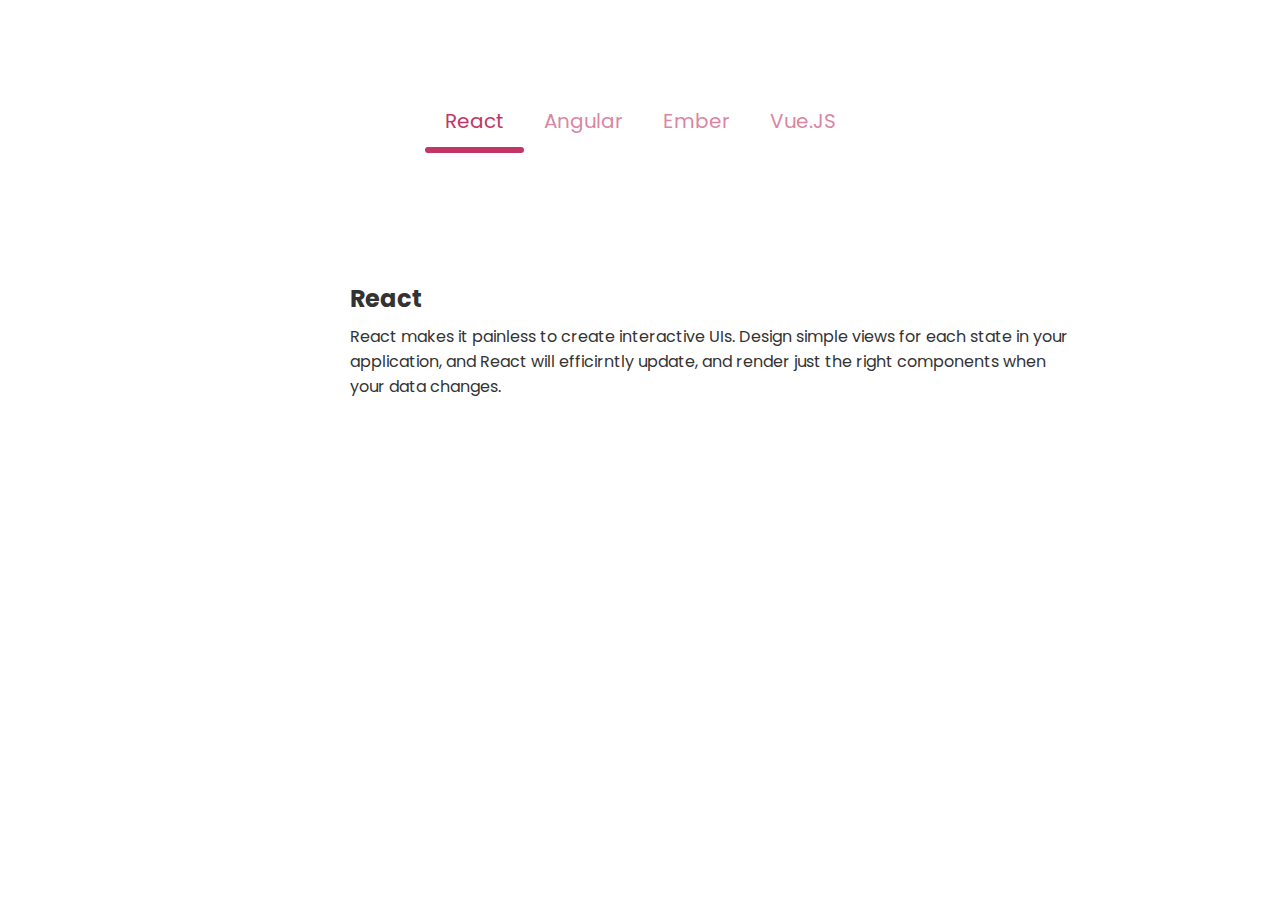
==== index.html @ 54733095 "add" ====
<!DOCTYPE html>
<html lang="en">
<head>
    <meta charset="UTF-8">
    <meta http-equiv="X-UA-Compatible" content="IE=edge">
    <meta name="viewport" content="width=device-width, initial-scale=1.0">
    <title>Tab UI</title>
    <link rel="preconnect" href="https://fonts.gstatic.com">
<link rel="stylesheet" href="https://cdnjs.cloudflare.com/ajax/libs/font-awesome/5.15.2/css/all.min.css" integrity="sha512-HK5fgLBL+xu6dm/Ii3z4xhlSUyZgTT9tuc/hSrtw6uzJOvgRr2a9jyxxT1ely+B+xFAmJKVSTbpM/CuL7qxO8w==" crossorigin="anonymous" />
<link href="https://fonts.googleapis.com/css2?family=Poppins:wght@300;400;500;600&display=swap" rel="stylesheet">
<link rel="stylesheet" href="/style.css">
</head>
<body>
    <div class="tabs">
        <div class="tab-item active" >
            <i class="tab-icon fas fa-code"></i>
            React
        </div>
        <div class="tab-item">
            <i class="tab-icon fas fa-cog"></i>
            Angular
        </div>
        <div class="tab-item">
            <i class="tab-icon fas fa-plus-circle"></i>
            Ember
        </div>
        <div class="tab-item">
            <i class="tab-icon fas fa-pen-nib"></i>
            Vue.JS
        </div>
        <div class="line"></div>
    </div>

    <div class="tab-content">
        <div class="tab-pane active" >
            <h2>React</h2>
            <p>React makes it painless to create interactive UIs. Design simple views for each state
                in your application, and React will efficirntly update, and render just the right components when your
                data changes.
            </p>
        </div>
        <div class="tab-pane">
            <h2>Angular</h2>
            <p>Angular is an application design framework and development platform for creating efficient
                 and sophisticated single-page apps. </p>
        </div>
        <div class="tab-pane">
            <h2>Ember</h2>
            <p>Ember.js is a productive, battle-tested JavaScript framework foe building modern web application.
                 It includes everything you need to build rich UIs that work on any device.
            </p>
        </div>
        <div class="tab-pane">
            <h2>Vue.JS</h2>
            <p>Vue (pronounced /vju:/, like view) is a progressive framework for bulding user interfaces. 
                Unlike other monolithic framework, Vue is designed from the ground up be incrementally adoptable.<p>
        </div>
    </div>
    
</body>
<script src="/app.js"></script>
</html>
---- style.css ----
*{
    padding: 0px;
    margin : 0px;
    box-sizing: border-box;
}

body{
    display: flex;
    flex-direction: column;
    left: 0;
    font-family: "Poppins", sans-serif;
}

body div{
    margin: 5% auto 0;
    max-width: 720px;
    
}

.tabs {
    display: flex;
    position: relative;

}

.tabs .line{
    position :absolute;
    left: 0;
    bottom: 0;
    width: 0;
    height: 6px;
    border-radius: 15px;
    background-color: #c23564;
    transition: all 0.2s ease;
}

.tab-item{
    min-width: 80px;
    padding: 16px 20px 11px 20px;
    font-size: 20px;
    text-align: center;
    color: #c23564;
    background-color: #fff;
    border-top-left-radius: 5px;
    border-top-right-radius: 5px;
    border-bottom: 5px solid transparent;
    opacity: 0.6;
    cursor: pointer;
    transition: all 0.5s ease;
}

.tab-icon{
    font-size: 24px;
    width: 32px;
    position: relative;
    top: 2px;
}

.tab-item:hover{
    opacity: 1;
    background-color:rgba(194, 53, 100, 0.05);
    border-color: rgba(194, 53, 100, 0.1)
}

.tab-item.active{
    opacity: 1;
}

.tab-content{
    margin-left: 350px;
    padding: 28px 0px;
}
.tab-pane{
    color: #333;
    display: none;
    
}

.tab-pane.active{
    display: block;
}
.tab-pane h2{
    font-size: 24px;
    margin-bottom: 8px;
}
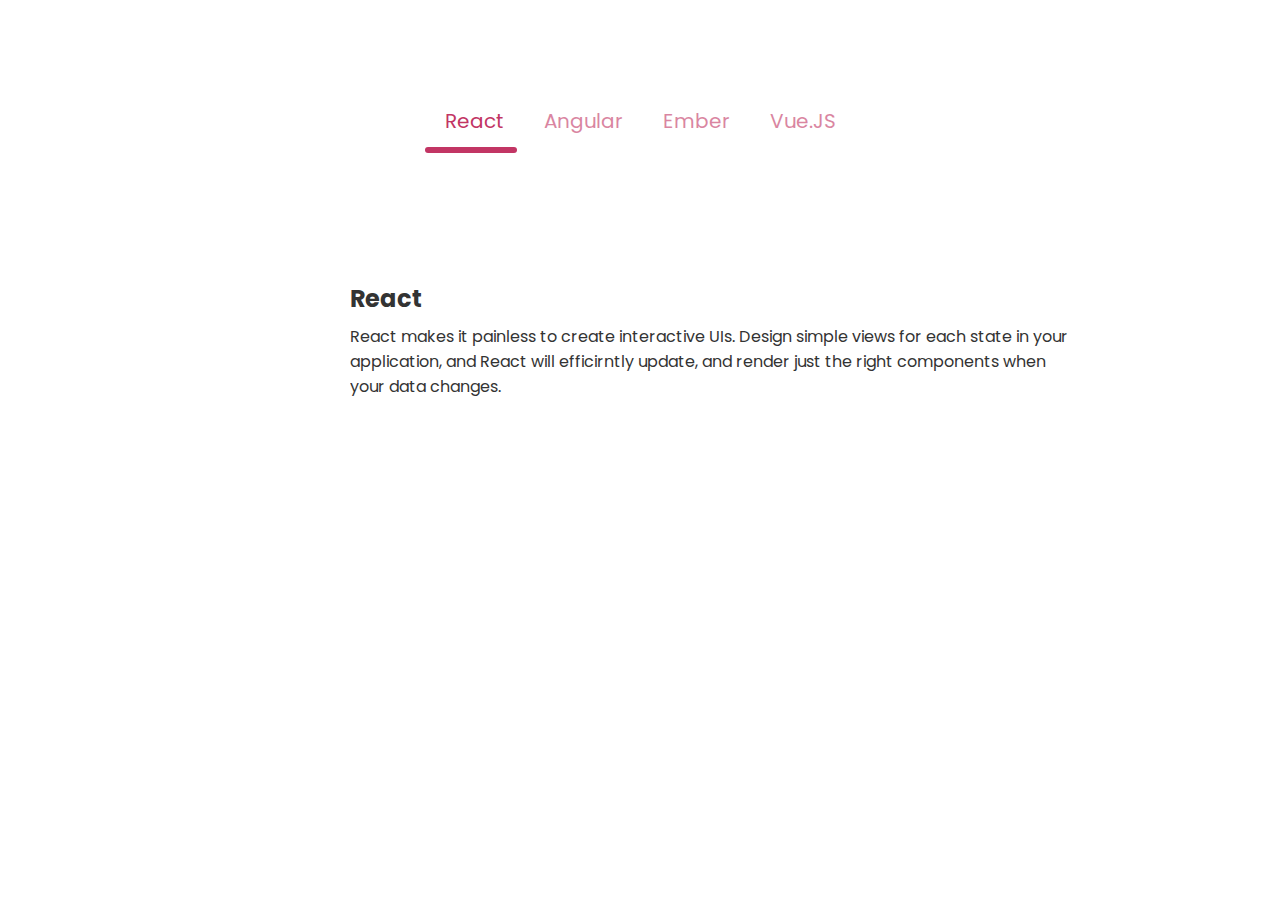
==== commit 47ce86b6: "add" ====
--- a/index.html
+++ b/index.html
@@ -1,18 +1,22 @@
 <!DOCTYPE html>
 <html lang="en">
+
 <head>
     <meta charset="UTF-8">
     <meta http-equiv="X-UA-Compatible" content="IE=edge">
     <meta name="viewport" content="width=device-width, initial-scale=1.0">
     <title>Tab UI</title>
     <link rel="preconnect" href="https://fonts.gstatic.com">
-<link rel="stylesheet" href="https://cdnjs.cloudflare.com/ajax/libs/font-awesome/5.15.2/css/all.min.css" integrity="sha512-HK5fgLBL+xu6dm/Ii3z4xhlSUyZgTT9tuc/hSrtw6uzJOvgRr2a9jyxxT1ely+B+xFAmJKVSTbpM/CuL7qxO8w==" crossorigin="anonymous" />
-<link href="https://fonts.googleapis.com/css2?family=Poppins:wght@300;400;500;600&display=swap" rel="stylesheet">
-<link rel="stylesheet" href="/style.css">
+    <link rel="stylesheet" href="https://cdnjs.cloudflare.com/ajax/libs/font-awesome/5.15.2/css/all.min.css"
+        integrity="sha512-HK5fgLBL+xu6dm/Ii3z4xhlSUyZgTT9tuc/hSrtw6uzJOvgRr2a9jyxxT1ely+B+xFAmJKVSTbpM/CuL7qxO8w=="
+        crossorigin="anonymous" />
+    <link href="https://fonts.googleapis.com/css2?family=Poppins:wght@300;400;500;600&display=swap" rel="stylesheet">
+    <link rel="stylesheet" href="/style.css">
 </head>
+
 <body>
     <div class="tabs">
-        <div class="tab-item active" >
+        <div class="tab-item active">
             <i class="tab-icon fas fa-code"></i>
             React
         </div>
@@ -32,7 +36,7 @@
     </div>
 
     <div class="tab-content">
-        <div class="tab-pane active" >
+        <div class="tab-pane active">
             <h2>React</h2>
             <p>React makes it painless to create interactive UIs. Design simple views for each state
                 in your application, and React will efficirntly update, and render just the right components when your
@@ -42,21 +46,23 @@
         <div class="tab-pane">
             <h2>Angular</h2>
             <p>Angular is an application design framework and development platform for creating efficient
-                 and sophisticated single-page apps. </p>
+                and sophisticated single-page apps. </p>
         </div>
         <div class="tab-pane">
             <h2>Ember</h2>
             <p>Ember.js is a productive, battle-tested JavaScript framework foe building modern web application.
-                 It includes everything you need to build rich UIs that work on any device.
+                It includes everything you need to build rich UIs that work on any device.
             </p>
         </div>
         <div class="tab-pane">
             <h2>Vue.JS</h2>
-            <p>Vue (pronounced /vju:/, like view) is a progressive framework for bulding user interfaces. 
-                Unlike other monolithic framework, Vue is designed from the ground up be incrementally adoptable.<p>
+            <p>Vue (pronounced /vju:/, like view) is a progressive framework for bulding user interfaces.
+                Unlike other monolithic framework, Vue is designed from the ground up be incrementally adoptable.
+            <p>
         </div>
     </div>
-    
+
 </body>
 <script src="/app.js"></script>
+
 </html>